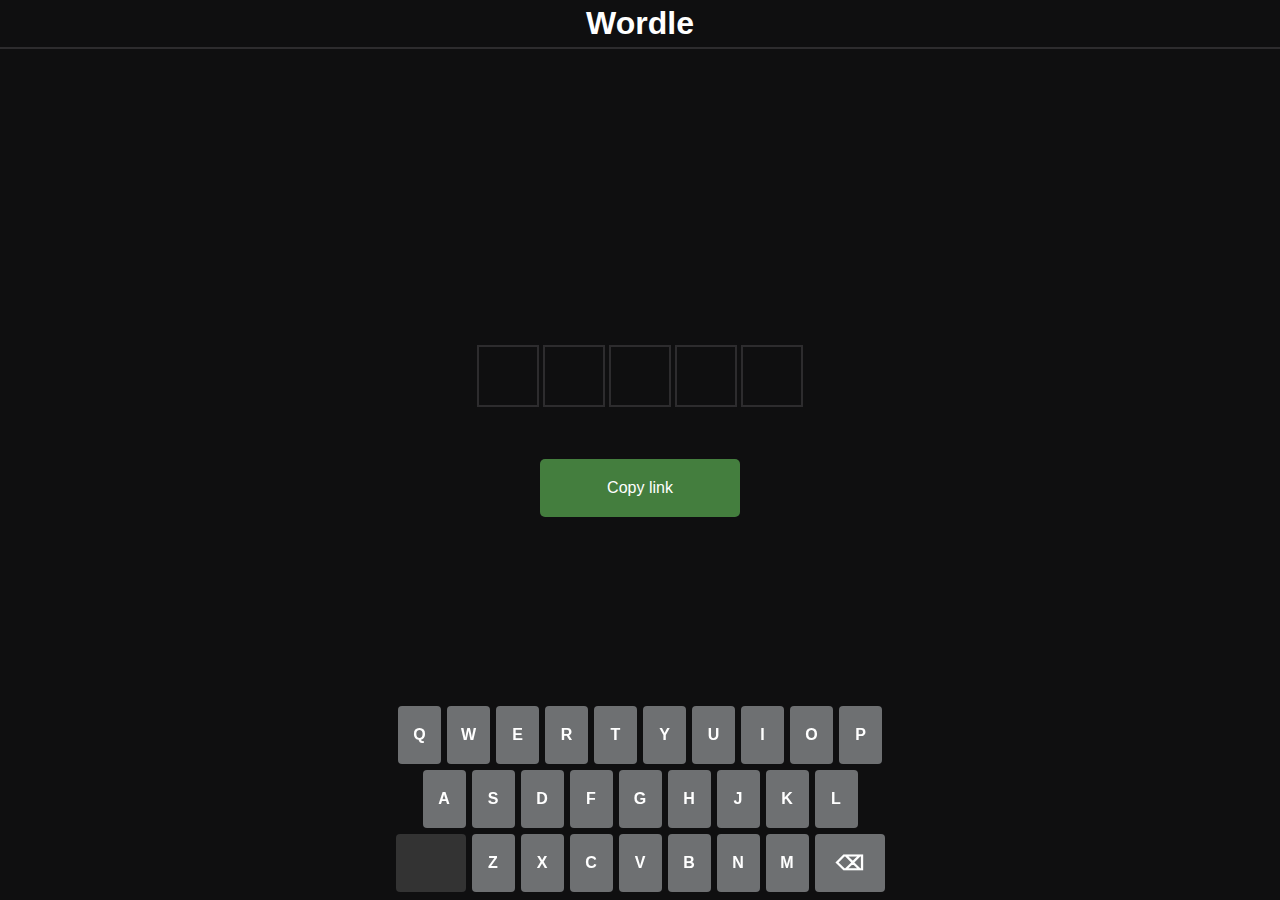
==== index.html @ 0d06fdf9 "Fixed some bugs" ====
<!DOCTYPE html>
<html lang="en">
<head>
    <meta charset="UTF-8">
    <meta http-equiv="X-UA-Compatible" content="IE=edge">
    <meta name="viewport" content="width=device-width, initial-scale=1.0">
    <link rel="stylesheet" href="style.css">
    <title>Wordle</title>
</head>
<body>
    <div class="container">
        <div class="header">
            <h1 class="title">Wordle</h1>
        </div>
        <div class="grid"></div>

        <button class="copy">Copy link</button>

        <div class="keyboard"></div>
        <div class="popup win">
            <div class="popupcontent">
                You won!  🎉
                <button class="new">Create a new game</button>
                <button class="close">Close</button>
            </div>
        </div>

        <div class="popup nope">
            <div class="popupcontent">
                Not a word!
            </div>
        </div>
    </div>

    <!-- linking the JS script -->
    <script src="./app.js"></script>
</body>
</html>
---- style.css ----
*{
    text-decoration: none;
    padding : 0;
    margin : 0;
    text-align: center;
    color: white;
    font-family: Arial, Helvetica, sans-serif;
}
html{
    background-color: #0f0f10;
}
.header{
    border: 1px solid #2d2c2e;
    border-width: 0 0  2px 0;
    width: 100%;
}
.title{
    width: 100%;
    margin: 5px 0;
}
.container{
    display: flex;
    align-items: center;    
    flex-direction: column ;
}

@media screen and (max-width: 600px) {
    .container{
        margin: 0;
    }
}

@media screen and (min-width: 601px) {

}

.grid{
    display: grid;
    grid-template-columns: repeat(5, 1fr);
    justify-items: center;
    align-items: center;
    width: fit-content;
}

.tile{
    border: 2px solid #2d2c2e;
    margin: 2px;
    box-sizing: border-box;
    line-height: 62px;
    font-size: 2em;
    font-weight: bolder ;
    text-transform: uppercase;
}

.correct{
    background-color: #447e3e !important;
}
.exist{
    background-color: #a5902e !important;
}
.wrong{
    background-color: #333333 !important;
}

.keyboard{
    position: fixed;
    bottom: 5px;
    display: flex;
    flex-direction: column;
    justify-content: center;
    width: 100%;
}

.row{
    display: flex;
    width: 100%;
    justify-content: center;
    max-width: 100%;
    min-width: 100%;
    box-sizing: border-box;
    margin: 0 auto;
}
.key{
    max-width: 43px;
    width: calc(100vw / 11);
    height: 38px;
    padding: 10px 0;
    background-color: #6e7072;
    cursor: pointer;
    margin: 3px;
    border-radius: 4px;
    text-transform: capitalize;
    font-weight: bold;
    align-self: center;
    line-height: 38px;
}

.special{
    min-width: fit-content;
    max-width: 70px;

}
.enter{
    font-size: 14px;
}
.delete{
    font-size: 20px;
}
.popup{
    position: fixed;
    top: 50%;
    left: 50%;
    transform: translate(-50%, -50%);
    width: 100%;
    height: 100%;
    display: flex;
    justify-content: center;
    align-items: center;
    z-index: 100;
    display: none;
}

.nope >*{
    width: fit-content !important;
    height: fit-content !important;
    padding: 20px !important;
    box-shadow: 0px 0px 10px #000;
}

.popupcontent{
    width: 250px;
    min-width: fit-content;
    height: 200px;
    background-color: #2d2c2e;
    border-radius: 5px;
    display: flex;
    flex-direction: column;
    justify-content: center;
    align-items: center;
    padding: 10px;
    font-weight: bold;
    font-size: 24px;
}

button{
    width: 200px;
    padding: 20px;
    box-sizing: border-box;
    border-radius: 5px;
    border-style: none;
    font-size: 16px;
    cursor: pointer;
}
.new{
    background-color: #447e3e;
    margin: 15px;
}
.close{
    background-color: #a5902e;
}

.copy{
    background-color: #447e3e;
    display: none;
    margin-top: 50px;
}

.disabled{
    background-color: #333333;
    cursor: default;
}
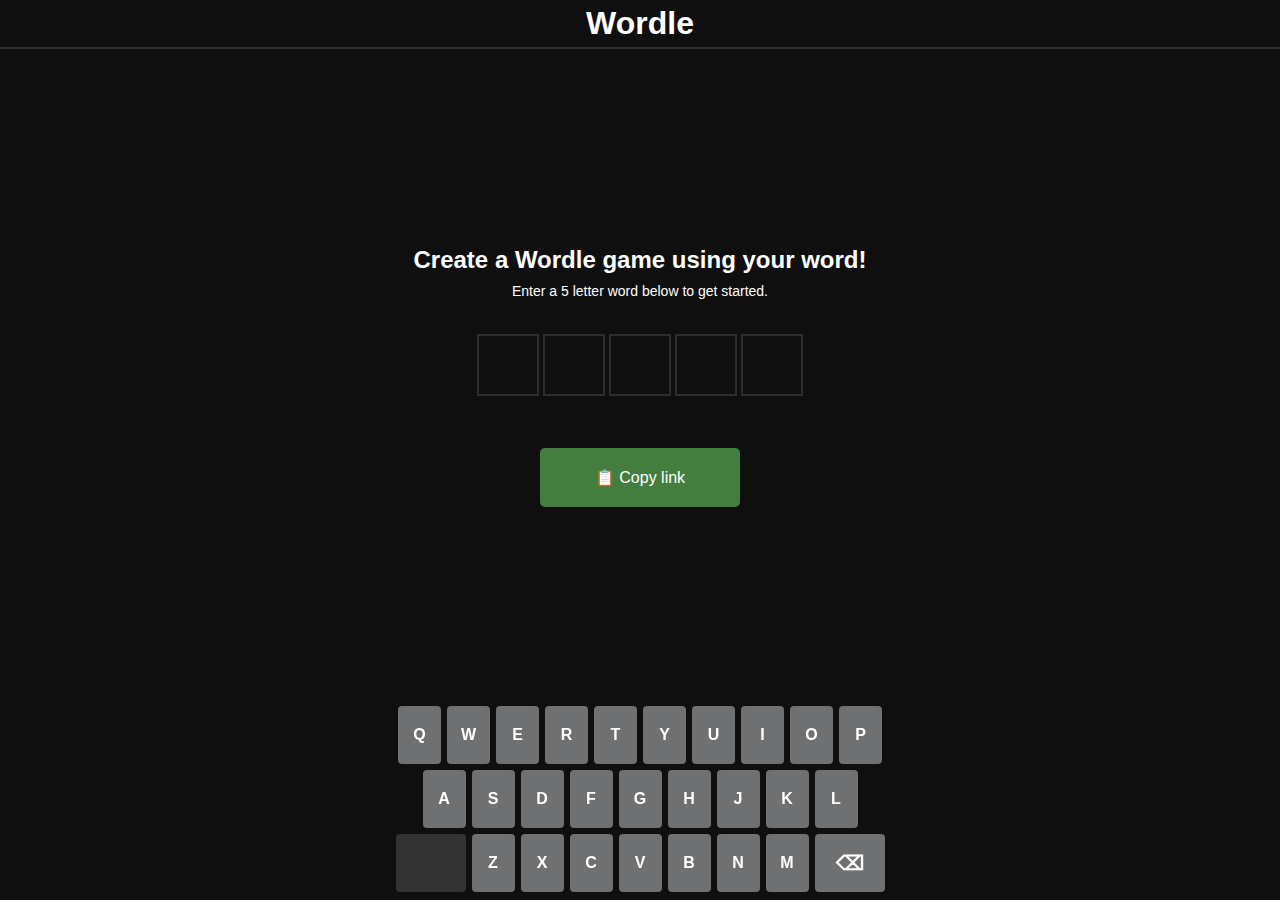
==== commit b732e9fd: "Fixed some bugs" ====
--- a/index.html
+++ b/index.html
@@ -12,16 +12,30 @@
         <div class="header">
             <h1 class="title">Wordle</h1>
         </div>
+        <div class="grid-container">
+            <h3>Create a Wordle game using your word! </br> <span class='small'> Enter a 5 letter word below to get started. </span></h3>
+
         <div class="grid"></div>
+            <button class="copy">📋 Copy link</button>
 
-        <button class="copy">Copy link</button>
+        </div>
+
 
         <div class="keyboard"></div>
         <div class="popup win">
             <div class="popupcontent">
                 You won!  🎉
-                <button class="new">Create a new game</button>
-                <button class="close">Close</button>
+                <button class="new" onclick="newGame()">Create a new game</button>
+                <button class="close" onclick="close_popup('win')">Close</button>
+            </div>
+        </div>
+
+        <div class="popup loose">
+            <div class="popupcontent">
+                You lost! 💀❌ </br>
+                <span class="small">Create a new game and let your friend try to guess your Wordle!</span> 
+                <button class="new" onclick="newGame()">Create a new game</button>
+                <button class="close" onclick="close_popup('loose')">Close</button>
             </div>
         </div>
 
--- a/style.css
+++ b/style.css
@@ -137,9 +137,10 @@
     flex-direction: column;
     justify-content: center;
     align-items: center;
-    padding: 10px;
+    padding: 20px;
     font-weight: bold;
     font-size: 24px;
+    box-shadow: 0px 0px 10px #000;
 }
 
 button{
@@ -168,4 +169,20 @@
 .disabled{
     background-color: #333333;
     cursor: default;
+}
+
+h3{
+    font-size: 1.5em;
+    margin-bottom: 30px;
+}
+.small{
+    font-size: 14px;
+    margin-top: 10px;
+    font-weight: normal;
+}
+.grid-container{
+    display: flex;
+    flex-direction: column;
+    justify-content: center;
+    align-items: center;
 }